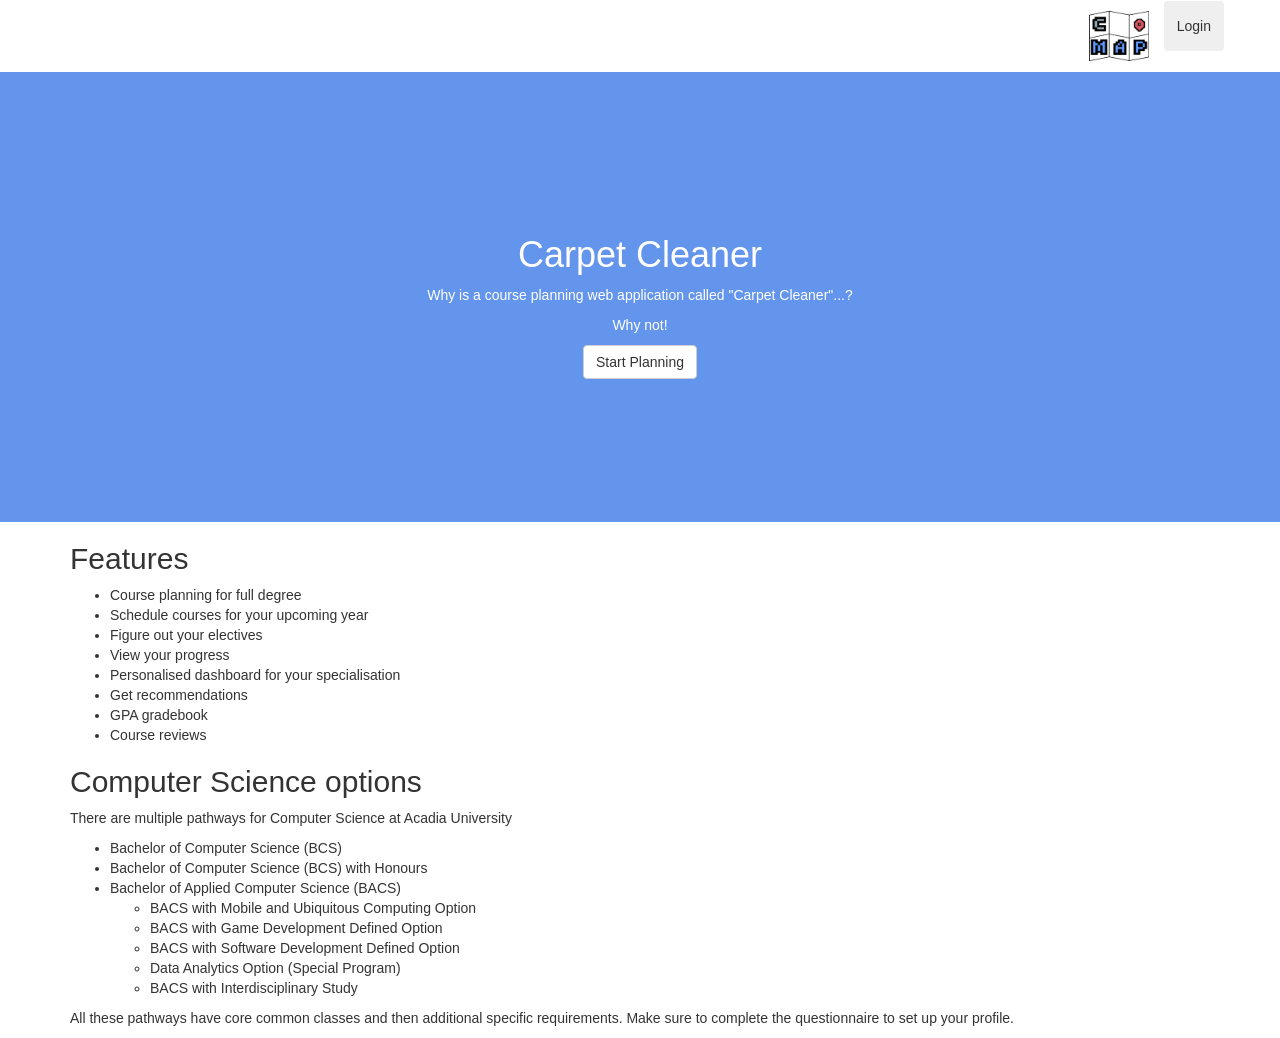
==== index.html @ 79158bb3 "add: logo and home button functionality" ====
<!DOCTYPE html>
<html lang="en">
<head>
    <link rel="icon" href="favicon.ico" type="image/x-icon">
    <meta charset="UTF-8">
    <meta name="viewport" content="width=device-width, initial-scale=1.0">
    <link rel="stylesheet" href="https://maxcdn.bootstrapcdn.com/bootstrap/3.4.1/css/bootstrap.min.css">
    <link rel="stylesheet" href="styles.css">
    <title>Course Map</title>
</head>
<body>
    <div class="container">
        <div class="row">
            <div>
                <nav id="home-navbar" class="navbar navbar-expand-lg my-2">
                    <ul class="nav">
                        <li class="nav-item">
                            <a class="navbar-brand" href="index.html">
                                <img src="cmap_logo.png" width="60" height="50">
                            </a>
                        </li>
                    </ul>
                    <button class="btn btn-outline-primary" type="submit">Login</button>
                </nav>
            </div>
        </div>
    </div>
    <div>
            </div>
    <div class="background-div">
        <h1>Carpet Cleaner</h1>
        <p>Why is a course planning web application called "Carpet Cleaner"...?</p>
        <p>Why not!</p>
        <div><a class="btn btn-default" href="planning.html">Start Planning</a></div>
    </div>
    <div class="container">
        <h2>Features</h2>
        <ul>
            <li>Course planning for full degree</li>
            <li>Schedule courses for your upcoming year</li>
            <li>Figure out your electives</li>
            <li>View your progress</li>
            <li>Personalised dashboard for your specialisation</li>
            <li>Get recommendations</li>
            <li>GPA gradebook</li>
            <li>Course reviews</li>
        </ul>

        <h2>Computer Science options</h2>
        <p>There are multiple pathways for Computer Science at Acadia University</p>
        <ul>
            <li>Bachelor of Computer Science (BCS)</li>
            <li>Bachelor of Computer Science (BCS) with Honours</li>
            <li>Bachelor of Applied Computer Science (BACS)</li>
            <ul>
                <li>BACS with Mobile and Ubiquitous Computing Option</li>
                <li>BACS with Game Development Defined Option</li>
                <li>BACS with Software Development Defined Option</li>
                <li>Data Analytics Option (Special Program)</li>
                <li>BACS with Interdisciplinary Study</li>
            </ul>
        </ul>
        <p>All these pathways have core common classes and then additional specific requirements. Make sure to complete the questionnaire to set up your profile.</p>
    </div>

</body>
</html>
---- styles.css ----
.background-div {
    /* background-image: url('images/library-background.jpg'); */
    background-size: cover; 
    background-position: center; 
    background-repeat: no-repeat; 
    height: max(50vh, 300px); 
    background-color: cornflowerblue; 
    color: white;
    text-align: center;
    display: flex;
    flex-direction: column;
    justify-content: center; 
}

#home-navbar {
  display: flex;
  justify-content: flex-end;
}

.semester {
  border: 2px solid black;
  height: 100px;
  box-sizing: border-box;
}
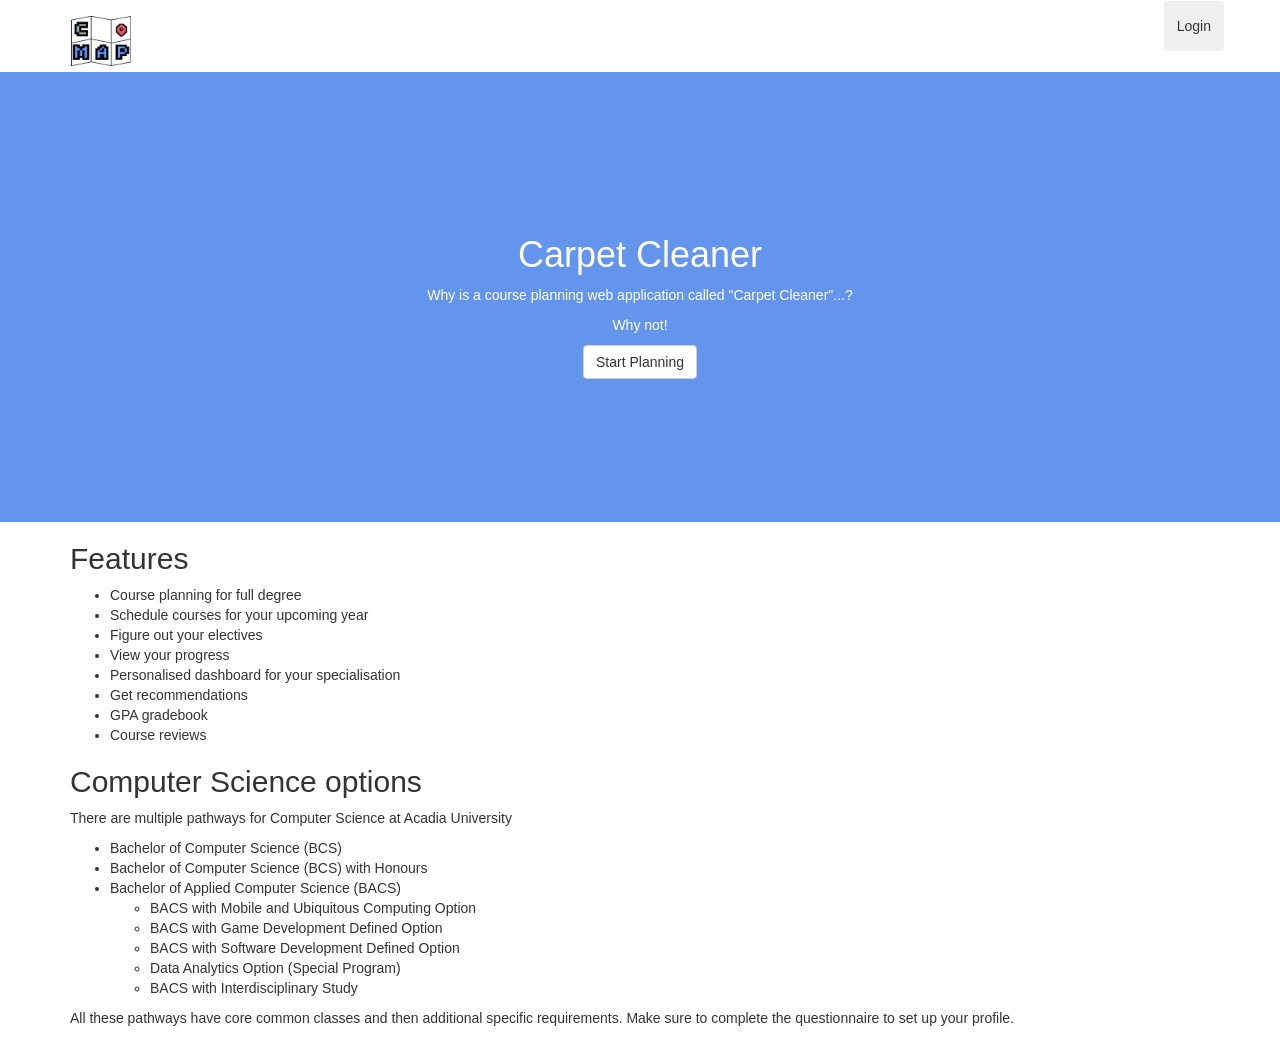
==== commit f3454de1: "fix: reposition navbar icons" ====
--- a/index.html
+++ b/index.html
@@ -1,7 +1,7 @@
 <!DOCTYPE html>
 <html lang="en">
 <head>
-    <link rel="icon" href="favicon.ico" type="image/x-icon">
+    <link rel="icon" href="cmap_logo.png" type="image/x-icon">
     <meta charset="UTF-8">
     <meta name="viewport" content="width=device-width, initial-scale=1.0">
     <link rel="stylesheet" href="https://maxcdn.bootstrapcdn.com/bootstrap/3.4.1/css/bootstrap.min.css">
@@ -13,25 +13,19 @@
         <div class="row">
             <div>
                 <nav id="home-navbar" class="navbar navbar-expand-lg my-2">
-                    <ul class="nav">
-                        <li class="nav-item">
-                            <a class="navbar-brand" href="index.html">
+                            <a id="logo" class="navbar-brand" href="index.html">
                                 <img src="cmap_logo.png" width="60" height="50">
                             </a>
-                        </li>
-                    </ul>
                     <button class="btn btn-outline-primary" type="submit">Login</button>
                 </nav>
             </div>
         </div>
     </div>
-    <div>
-            </div>
     <div class="background-div">
         <h1>Carpet Cleaner</h1>
         <p>Why is a course planning web application called "Carpet Cleaner"...?</p>
         <p>Why not!</p>
-        <div><a class="btn btn-default" href="planning.html">Start Planning</a></div>
+        <div><a class="btn btn-default" href="planning.php">Start Planning</a></div>
     </div>
     <div class="container">
         <h2>Features</h2>
--- a/styles.css
+++ b/styles.css
@@ -1,15 +1,15 @@
 .background-div {
-    /* background-image: url('images/library-background.jpg'); */
-    background-size: cover; 
-    background-position: center; 
-    background-repeat: no-repeat; 
-    height: max(50vh, 300px); 
-    background-color: cornflowerblue; 
-    color: white;
-    text-align: center;
-    display: flex;
-    flex-direction: column;
-    justify-content: center; 
+  /* background-image: url('images/library-background.jpg'); */
+  background-size: cover; 
+  background-position: center; 
+  background-repeat: no-repeat; 
+  height: max(50vh, 300px); 
+  background-color: cornflowerblue; 
+  color: white;
+  text-align: center;
+  display: flex;
+  flex-direction: column;
+  justify-content: center; 
 }
 
 #home-navbar {
@@ -17,8 +17,38 @@
   justify-content: flex-end;
 }
 
+#logo{
+  margin-right: auto;
+}
+
 .semester {
-  border: 2px solid black;
+  border: 1px solid black;
   height: 100px;
   box-sizing: border-box;
+}
+.course {
+  border: 1px solid black;
+  border-radius: 5px;
+  padding: 10px;
+  box-sizing: border-box;
+  margin-bottom: 10px;
+}
+
+.course-list {
+  list-style-type: none;
+  padding: 0; 
+  margin: 0; 
+  margin-top: 10px;
+}
+
+
+.courses{
+  padding-top: 40px;
+}
+
+.blue-input{
+  background-color: rgb(172, 214, 227);
+}
+#planCourse {
+  margin-top: 1.5em;
 }
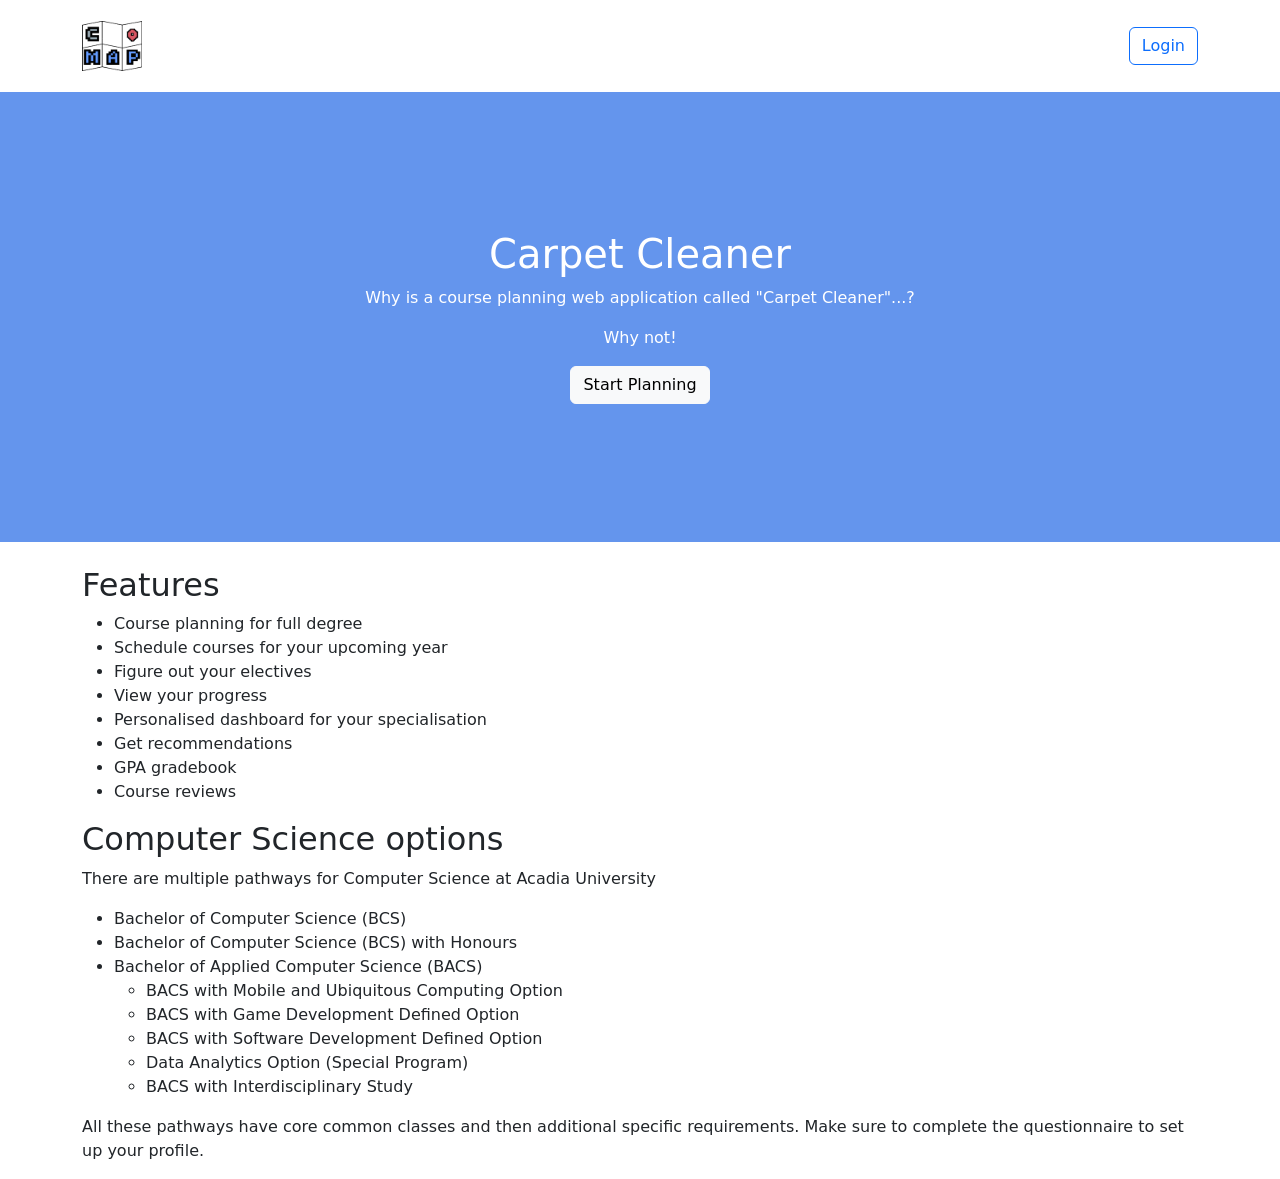
==== commit bf9b3794: "fix: update bootstrap cdn link" ====
--- a/index.html
+++ b/index.html
@@ -4,7 +4,7 @@
     <link rel="icon" href="cmap_logo.png" type="image/x-icon">
     <meta charset="UTF-8">
     <meta name="viewport" content="width=device-width, initial-scale=1.0">
-    <link rel="stylesheet" href="https://maxcdn.bootstrapcdn.com/bootstrap/3.4.1/css/bootstrap.min.css">
+    <link rel="stylesheet" href="https://cdn.jsdelivr.net/npm/bootstrap@5.3.8/dist/css/bootstrap.min.css">
     <link rel="stylesheet" href="styles.css">
     <title>Course Map</title>
 </head>
@@ -16,7 +16,7 @@
                             <a id="logo" class="navbar-brand" href="index.html">
                                 <img src="cmap_logo.png" width="60" height="50">
                             </a>
-                    <button class="btn btn-outline-primary" type="submit">Login</button>
+                    <a class="btn btn-outline-primary"href="intake-survey.html">Login</a>
                 </nav>
             </div>
         </div>
@@ -25,8 +25,9 @@
         <h1>Carpet Cleaner</h1>
         <p>Why is a course planning web application called "Carpet Cleaner"...?</p>
         <p>Why not!</p>
-        <div><a class="btn btn-default" href="planning.php">Start Planning</a></div>
+        <div><a class="btn btn-light" href="planning.php">Start Planning</a></div>
     </div>
+    <br>
     <div class="container">
         <h2>Features</h2>
         <ul>
--- a/styles.css
+++ b/styles.css
@@ -21,11 +21,6 @@
   margin-right: auto;
 }
 
-.semester {
-  border: 1px solid black;
-  height: 100px;
-  box-sizing: border-box;
-}
 .course {
   border: 1px solid black;
   border-radius: 5px;
@@ -41,14 +36,136 @@
   margin-top: 10px;
 }
 
-
-.courses{
-  padding-top: 40px;
+#course-search {
+  margin-bottom: 10px;
 }
 
 .blue-input{
   background-color: rgb(172, 214, 227);
 }
+
+select {
+  margin: 5px 0;
+}
+
 #planCourse {
   margin-top: 1.5em;
+}
+
+/* planner-collection.html: sidebar*/
+.pc-navbar{
+  background-color: white;
+  height: 70px;
+  align-items: center;
+  display: flex;
+}
+
+.pc-menu{
+  display: flex;
+  align-items: center;
+  margin: 0px 20px;
+}
+
+.pc-bars{
+  cursor: pointer;
+  margin-right: 20px;
+  color: rgb(100, 100, 100);
+  font-size: 30px;
+}
+
+nav .pc-sidebar{
+  position: fixed;
+  top: 0;
+  left: -100%;
+  background-color: white;
+  height: 100%;
+  width: 235px;
+  padding: 20px 0px;
+  box-shadow: 0 5px 10px rgba(0, 0, 0, 0.3);
+  transition: all 0.4s ease;
+}
+
+nav.open .pc-sidebar{
+  left: 0;
+}
+
+.pc-logo{
+  font-size: large;
+  color: rgb(100, 100, 100);
+  padding: 0px 20px;
+}
+
+.pc-sidebar-content{
+  padding: 30px 16px;
+  height: 100%;
+  display: flex;
+  flex-direction: column;
+  justify-content: space-between;
+}
+
+.pc-list{
+  list-style: none;
+  color: rgb(100, 100, 100);
+  font-size: 23px;
+  padding: 0px;
+}
+
+.pc-listItem{
+  padding: 0px 0px 8px 0px;
+}
+
+.pc-link{
+  display: flex;
+  align-items: center;
+  color: rgb(100, 100, 100);
+  background-color:white;
+  border-radius: 8px;
+  padding: 10px;
+  text-decoration: none;
+}
+
+.pc-iconTitle{
+  font-size: 16px;
+  margin-left: 10px;
+}
+
+.pc-link:hover{
+  background-color: rgb(218, 239, 246);
+  text-decoration: none;
+  color: rgb(100, 100, 100);
+}
+
+.pc-bottom-links{
+  font-size: 16px;
+  list-style: none;
+  font-size: 23px;
+  padding: 12px 0px;
+}
+
+.pc-openMenu{
+  position: fixed;
+  top: 0;
+  left: -100%;
+  height: 100vh;
+  width: 200%;
+  opacity: 0;
+  pointer-events: none;
+  transition: all 0.4s ease;
+  background: rgba(0, 0, 0, 0.3);
+}
+
+nav.open ~ .pc-openMenu{
+  opacity: 1;
+  left: 235px;
+  pointer-events: auto;
+}
+
+/* planner-collection.html: created plans */
+.pc-plans{
+  border-style: solid;
+  border-radius: 25px;
+  margin: 30px 0px 20px 0px;
+  height: 220px;
+  text-align: center;
+  padding: 6px 0px;
 }
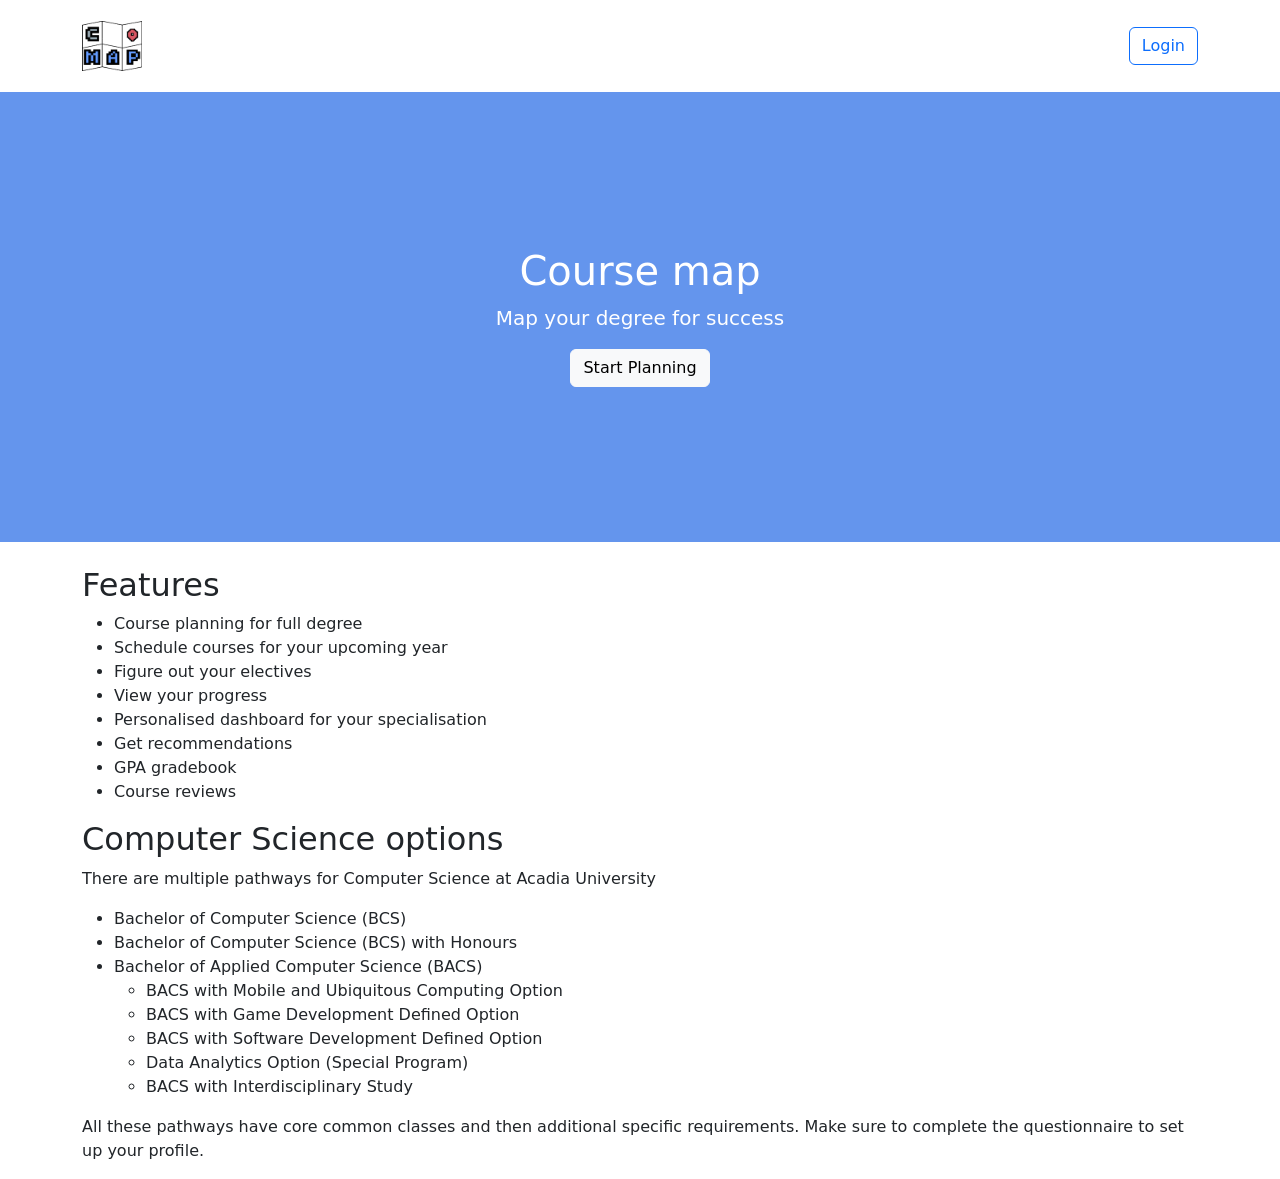
==== commit 9eebdec4: "refactor: create folders for different files fix: delete course no work  fix: title and slogan on ho" ====
--- a/index.html
+++ b/index.html
@@ -1,7 +1,7 @@
 <!DOCTYPE html>
 <html lang="en">
 <head>
-    <link rel="icon" href="cmap_logo.png" type="image/x-icon">
+    <link rel="icon" href="images/logo.png" type="image/x-icon">
     <meta charset="UTF-8">
     <meta name="viewport" content="width=device-width, initial-scale=1.0">
     <link rel="stylesheet" href="https://cdn.jsdelivr.net/npm/bootstrap@5.3.8/dist/css/bootstrap.min.css">
@@ -14,7 +14,7 @@
             <div>
                 <nav id="home-navbar" class="navbar navbar-expand-lg my-2">
                             <a id="logo" class="navbar-brand" href="index.html">
-                                <img src="cmap_logo.png" width="60" height="50">
+                                <img src="images/logo.png" width="60" height="50">
                             </a>
                     <a class="btn btn-outline-primary"href="intake-survey.html">Login</a>
                 </nav>
@@ -22,9 +22,8 @@
         </div>
     </div>
     <div class="background-div">
-        <h1>Carpet Cleaner</h1>
-        <p>Why is a course planning web application called "Carpet Cleaner"...?</p>
-        <p>Why not!</p>
+        <h1>Course map</h1>
+        <p class="fs-5">Map your degree for success</p>
         <div><a class="btn btn-light" href="planning.php">Start Planning</a></div>
     </div>
     <br>
--- a/styles.css
+++ b/styles.css
@@ -12,6 +12,15 @@
   justify-content: center; 
 }
 
+.grid {
+  display: grid;
+  grid-template-columns: repeat(auto-fit, minmax(240px, 1fr)); 
+  /* grid-template-columns: auto auto auto auto; */
+  padding: 10px 30px;
+  gap: 20px;
+}
+
+
 #home-navbar {
   display: flex;
   justify-content: flex-end;
@@ -22,11 +31,26 @@
 }
 
 .course {
+  display: flex;
+  align-items: center;
+  justify-content: space-between;
   border: 1px solid black;
   border-radius: 5px;
   padding: 10px;
   box-sizing: border-box;
   margin-bottom: 10px;
+}
+
+.remove {
+  font-size: 1.5em;
+  color: rgb(188, 25, 7);
+}
+.remove:hover {
+  color: rgb(228, 108, 94);
+  cursor: pointer;
+}
+.remove:active {
+  color: rgb(65, 33, 29);
 }
 
 .course-list {
@@ -164,8 +188,28 @@
 .pc-plans{
   border-style: solid;
   border-radius: 25px;
-  margin: 30px 0px 20px 0px;
   height: 220px;
   text-align: center;
   padding: 6px 0px;
+}
+
+.pc-plan-header {
+  display: flex;
+  justify-content: space-between;
+  padding: 5px 10px;
+}
+
+.pc-plans ul {
+  list-style-type: none; 
+  margin: 0;             
+  padding: 0; 
+}
+
+#reset-planner {
+  font-size: 1.5em;
+}
+
+.empty-msg {
+  padding: 10px;
+  text-align: center;
 }
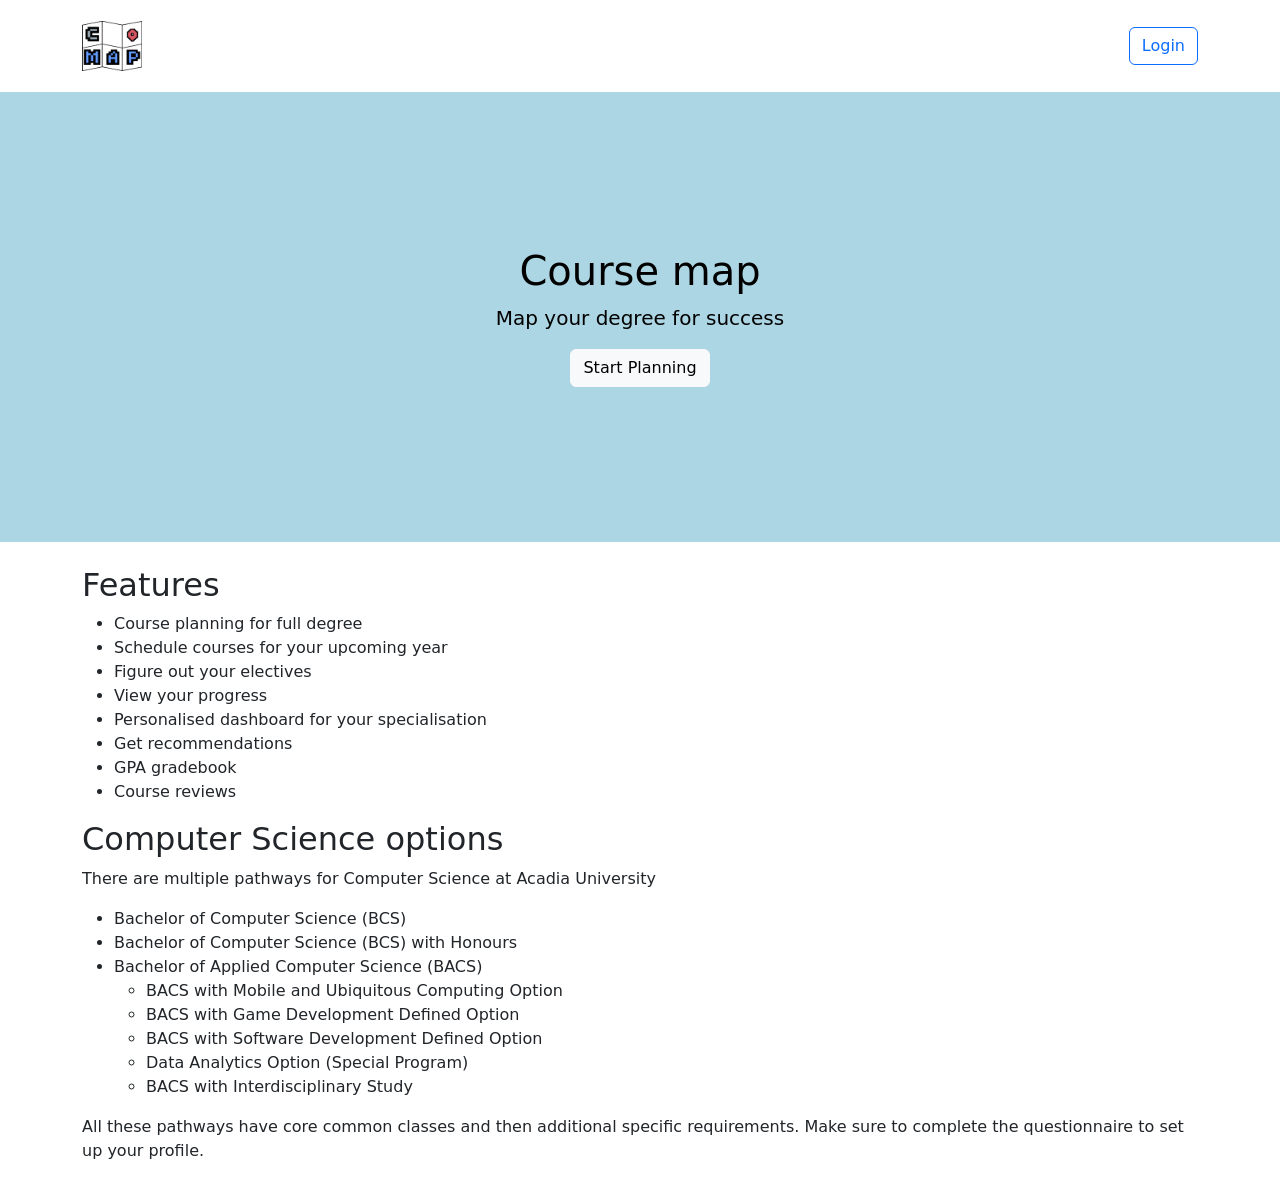
==== commit 16cdd73d: "refactor: use sass partials for styling organization" ====
--- a/index.html
+++ b/index.html
@@ -5,7 +5,7 @@
     <meta charset="UTF-8">
     <meta name="viewport" content="width=device-width, initial-scale=1.0">
     <link rel="stylesheet" href="https://cdn.jsdelivr.net/npm/bootstrap@5.3.8/dist/css/bootstrap.min.css">
-    <link rel="stylesheet" href="styles.css">
+    <link rel="stylesheet" href="sass/styles.css">
     <title>Course Map</title>
 </head>
 <body>
--- a/sass/styles.css
+++ b/sass/styles.css
@@ -0,0 +1,360 @@
+a {
+  text-decoration: none;
+}
+
+select {
+  margin: 5px 0;
+}
+
+.empty-msg {
+  padding: 10px;
+  text-align: center;
+}
+
+.grid {
+  display: grid;
+  grid-template-columns: repeat(auto-fit, minmax(240px, 1fr));
+  /* grid-template-columns: auto auto auto auto; */
+  padding: 10px 30px;
+  gap: 20px;
+}
+
+.form_border {
+  padding: 14px;
+  border: 1px solid;
+  border-radius: 12px;
+  border-color: rgb(197, 197, 197);
+}
+
+.pc-navbar {
+  background-color: white;
+  height: 70px;
+  align-items: center;
+  display: flex;
+  box-shadow: 0px 2px 3px rgb(100, 100, 100);
+}
+
+.pc-menu {
+  display: flex;
+  align-items: center;
+  margin: 0px 20px;
+}
+
+.pc-bars {
+  cursor: pointer;
+  margin-right: 20px;
+  color: rgb(100, 100, 100);
+  font-size: 30px;
+}
+
+nav .pc-sidebar {
+  position: fixed;
+  top: 0;
+  left: -100%;
+  background-color: white;
+  height: 100%;
+  width: 235px;
+  padding: 20px 0px;
+  box-shadow: 0 5px 10px rgba(0, 0, 0, 0.3);
+  transition: all 0.4s ease;
+  z-index: 9999;
+}
+nav.open .pc-sidebar {
+  left: 0;
+}
+nav.open ~ .pc-openMenu {
+  opacity: 1;
+  left: 235px;
+  pointer-events: auto;
+}
+
+.pc-logo {
+  padding: 0px 20px;
+}
+
+.pc-sidebar-content {
+  padding: 30px 16px;
+  height: 100%;
+  display: flex;
+  flex-direction: column;
+  justify-content: space-between;
+}
+
+.pc-list {
+  list-style: none;
+  color: rgb(100, 100, 100);
+  font-size: 23px;
+  padding: 0px;
+}
+
+.pc-listItem {
+  padding: 0px 0px 8px 0px;
+}
+
+.pc-link {
+  display: flex;
+  align-items: center;
+  color: rgb(100, 100, 100);
+  background-color: white;
+  border-radius: 8px;
+  padding: 10px;
+  text-decoration: none;
+}
+.pc-link:hover {
+  background-color: rgb(218, 239, 246);
+  text-decoration: none;
+}
+
+.pc-iconTitle {
+  font-size: 16px;
+  margin-left: 10px;
+}
+
+.pc-bottom-links {
+  font-size: 16px;
+  list-style: none;
+  font-size: 23px;
+  padding: 12px 0px;
+}
+
+.pc-openMenu {
+  position: fixed;
+  top: 0;
+  left: -100%;
+  height: 100vh;
+  width: 200%;
+  opacity: 0;
+  pointer-events: none;
+  transition: all 0.4s ease;
+  background: rgba(0, 0, 0, 0.3);
+  z-index: 9888;
+}
+
+.material-symbols-outlined {
+  font-size: 30px;
+  font-variation-settings: "FILL" 0;
+  /* 'wght' 600,
+  'GRAD' 0,
+  'opsz' 48; */
+}
+
+.background-div {
+  /* background-image: url('images/library-background.jpg'); */
+  background-size: cover;
+  background-position: center;
+  background-repeat: no-repeat;
+  height: max(50vh, 300px);
+  background-color: rgb(172, 214, 227);
+  color: black;
+  text-align: center;
+  display: flex;
+  flex-direction: column;
+  justify-content: center;
+}
+
+#home-navbar {
+  display: flex;
+  justify-content: flex-end;
+}
+
+#logo {
+  margin-right: auto;
+}
+
+/*Styling for intake-survey.html*/
+.intake-survey {
+  padding: 1.5rem;
+  border: 1px solid;
+  border-radius: 12px;
+  border-color: rgb(197, 197, 197);
+  max-inline-size: 840px;
+  margin-inline: auto;
+}
+
+#survey {
+  display: grid;
+  gap: 1.3rem 1rem;
+}
+@media (width > 840px) {
+  #survey {
+    grid-template-columns: repeat(2, 1fr);
+  }
+}
+
+.span-across {
+  grid-column: 1/-1;
+}
+
+#survey-page {
+  background-color: rgb(220, 239, 248);
+}
+#survey-page select {
+  border-color: rgb(155, 188, 204);
+  padding: 0.5em;
+  border-width: 0.1em;
+}
+#survey-page select:hover {
+  border-color: rgb(38, 134, 134);
+}
+#survey-page label {
+  font-size: 15px;
+}
+#survey-page h1 {
+  color: rgb(0, 97, 97);
+  padding-bottom: 0.75em;
+}
+#survey-page button {
+  background-color: rgb(38, 134, 134);
+  color: white;
+  padding: 0.4em 1em;
+  border: 0;
+  border-radius: 6px;
+}
+#survey-page button:hover {
+  background-color: rgb(0, 92, 92);
+}
+
+/* planner-collection.html: created plans */
+.pc-plans {
+  background-color: white;
+  border-style: solid;
+  border-width: 1.5px;
+  border-radius: 8px;
+  height: 220px;
+  text-align: center;
+  padding: 6px 0px;
+}
+.pc-plans ul {
+  list-style-type: none;
+  margin: 0;
+  padding: 0;
+}
+
+.pc-plan-header {
+  display: flex;
+  justify-content: space-between;
+  padding: 5px 10px;
+}
+
+#reset-planner {
+  font-size: 1.5em;
+}
+
+#dragZone {
+  height: fit-content(450px);
+  max-height: 450px;
+  width: 100%;
+  background-color: rgb(221, 227, 230);
+  border-radius: 5px;
+  padding: 10px;
+  display: flex;
+  flex-direction: column;
+  margin-bottom: 10px;
+}
+#dragZone::after {
+  content: "";
+  display: block;
+  min-height: 40px;
+  flex-shrink: 0;
+}
+
+.addCourse:hover {
+  cursor: grab;
+}
+.addCourse:active {
+  cursor: grabbing;
+}
+
+/* invalid input error message (manual course) */
+.error {
+  color: red;
+}
+
+.course-warning {
+  background-color: rgb(255, 251, 153);
+  /* background-color: rgb(255, 134, 94); */
+}
+
+.course {
+  display: flex;
+  align-items: center;
+  justify-content: space-between;
+  border: 1px solid black;
+  border-radius: 5px;
+  padding: 10px;
+  box-sizing: border-box;
+  margin-bottom: 10px;
+}
+
+#recommendations {
+  margin-top: 80px;
+}
+
+.remove {
+  font-size: 1.5em;
+  color: rgb(0, 0, 0);
+}
+.remove:hover {
+  color: rgb(213, 53, 53);
+  cursor: pointer;
+}
+
+.course-list {
+  list-style-type: none;
+  padding: 0;
+  margin: 0;
+  margin-top: 10px;
+}
+
+#course_search {
+  margin-bottom: 10px;
+}
+
+#planCourse {
+  margin-top: 1.5em;
+}
+
+/*profile.html*/
+#profile {
+  display: grid;
+  gap: 1.3rem 1rem;
+  margin: 1em 2em;
+}
+@media (width > 840px) {
+  #profile {
+    grid-template-columns: repeat(2, 1fr);
+  }
+}
+
+#profile-page {
+  background-color: rgb(220, 239, 248);
+}
+
+#link-button {
+  display: flex;
+}
+#link-button a {
+  background-color: rgb(38, 134, 134);
+  color: white;
+  padding: 0.4em 1em;
+  border: 0;
+  border-radius: 6px;
+  margin-left: auto;
+  display: grid;
+  justify-content: center;
+}
+#link-button a:hover {
+  background-color: rgb(0, 92, 92);
+}
+
+.schedule {
+  table-layout: fixed;
+}
+
+.schedule th:nth-child(1) {
+  width: 10%;
+}
+
+.schedule tr {
+  height: 0.7em;
+}/*# sourceMappingURL=styles.css.map */
